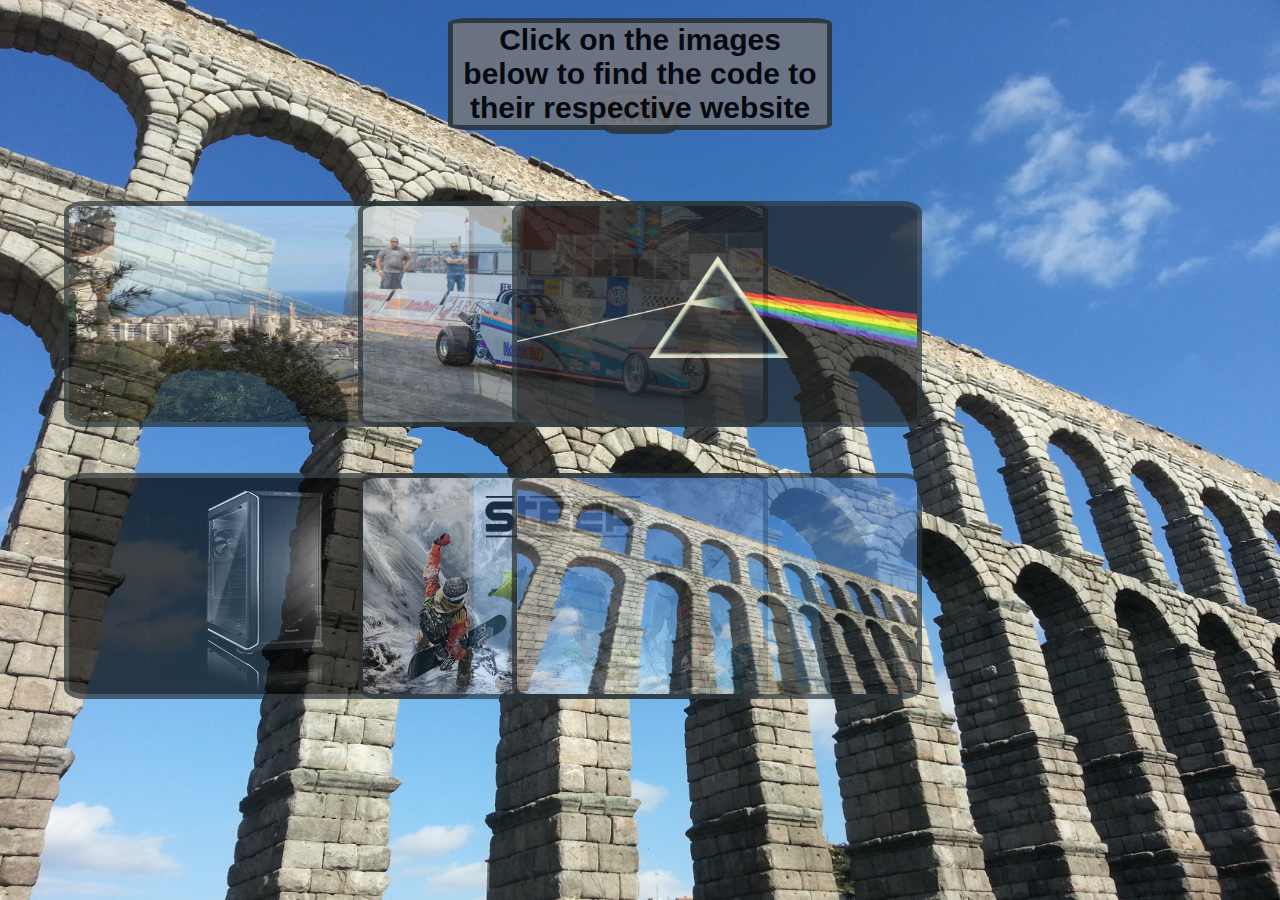
==== code1.html @ 281cc941 "Added the entire website" ====
<!DOCTYPE HTML>
<html>
<head>
      <link href='style.css' type='text/css' rel='stylesheet'/>
  <title> Select What Code You Want to See </title>
  <div class="container">
      <script src="https://ajax.googleapis.com/ajax/libs/jquery/3.2.1/jquery.min.js"></script>
</head>

<img src="Photos/RomanAquaduct.jpg" alt="background" id="RomanAquaduct">

<img src="Photos/Barcelona.jpg" alt="Photos from my spain trip" id="barcelona" title="Photo Page Code">

<img src="Photos/darkbasepro900.jpg" alt="Computer Setup" id="darkbasepro900" title="PC Page Code">

<img src="Photos/steep-ncsa-og-image.jpg" alt="Games I play" id="steep" title="Video Game Page Code">

<img src="Photos/dragracing.jpg" alt="Drag Racing" id="dragracing" title="Drag Racing Page Code">

<img src="Photos/darkside.jpg" alt="Music I like" id="darkside" title="Music Page Code">

<a href="https://csp-nuames-jsimonsen.github.io/wd-6/Dillan_Hart/codecode">
  <img src="Photos/RomanAquaduct.jpg" alt="The Code" id="html" title="Home page code">
</a>
<script>
$(document).ready(function(){
    $("#hide").click(function(){
        $("#header").hide();
    });
    $("#hide").click(function(){
        $("#hide").hide();
    });
    $("#show").click(function(){
        $("#header").show();
    });
});
</script>
<input type="button" id="hide" value="hide">
<div id="header">
  Click on the images below to find the code to their respective website
</div>
<body style="text-align:center;">



</div>
</html>

<footer>

</Footer>
---- style.css ----
* {
	margin: 0;
	padding: 0;
}
#hide{
	position: absolute;
	top: 10%;
	left:47%;
	right: 47%;
	font-size: 30px;
	font-weight: bold;
	font-family: 'Raleway', sans-serif;
		background-color: rgb(113,117,127);
	border:5px solid rgb(43,53,57);
	border-radius: 20%;
	opacity: 0.9;
}

#hide:hover{
	font-size: 40px;
	font-weight: bold;
	font-family: 'Raleway', sans-serif;
	background-color: rgb(63,67,77);
	border:5px solid rgb(43,53,57);
	border-radius: 20%;
}

#header {
	position: absolute;
	top: 2%;
	background-color: rgb(113,117,127);
	font-size: 30px;
	font-weight: bold;
		font-family: 'Raleway', sans-serif;
		left: 35%;
		right: 35%;
	border-radius: 5%;
	border:5px solid rgb(43,53,57);
	opacity: 0.9;
}


#barcelona{
	opacity: 0; transition: opacity 2s;
  position: absolute;
  opacity: 0.7;
  transition: 0.1s;
  left: 5%;
  top: 22.3%;
  height: 216px;
  width: 400px;
  border-radius: 5%;
  border:5px solid rgb(43,53,57);
	z-index: 46;
}



#barcelona:hover {
    position: absolute;
    opacity: 1;
    transition: 0.1s;
    left: 4%;
		top: 21.5%;
    height: 232.2px;
    width: 440px;
		z-index: 100;
}

#darkbasepro900{
  position: absolute;
  opacity: 0.7;
  transition: 0.1s;
  left: 5%;
  bottom: 22.3%;
  height: 216px;
  width: 400px;
  border-radius: 5%;
  border:5px solid rgb(43,53,57);
	z-index: 47;
}



#darkbasepro900:hover {
    position: absolute;
    opacity: 1;
    transition: 0.1s;
    left: 4%;
		bottom: 21.5%;
    height: 232.2px;
    width: 440px;
		z-index: 100;
}

#steep{
  position: absolute;
  opacity: 0.7;
  transition: 0.1s;
  left: 28%;
  bottom: 22.3%;
  height: 216px;
  width: 400px;
  border-radius: 5%;
  border:5px solid rgb(43,53,57);
	z-index: 48;
}



#steep:hover {
    position: absolute;
    opacity: 1;
    transition: 0.1s;
    left: 27%;
		bottom: 21.5%;
    height: 232.2px;
    width: 440px;
		z-index: 100;
}

#dragracing{
  position: absolute;
  opacity: 0.7;
  transition: 0.1s;
  left: 28%;
  top: 22.3%;
  height: 216px;
  width: 400px;
  border-radius: 5%;
  border:5px solid rgb(43,53,57);
	z-index: 49;
}



#dragracing:hover {
    position: absolute;
    opacity: 1;
    transition: 0.1s;
    left: 27%;
		top: 21.5%;
    height: 232.2px;
    width: 440px;
		z-index: 100;
}

#darkside{
  position: absolute;
  opacity: 0.7;
  transition: 0.1s;
  right: 28%;
  top: 22.3%;
  height: 216px;
  width: 400px;
  border-radius: 5%;
  border:5px solid rgb(43,53,57);
			z-index: 50;
}

#darkside:hover {
    position: absolute;
    opacity: 1;
    transition: 0.1s;
    right: 27%;
		top: 21.5%;
    height: 232.2px;
    width: 440px;
		z-index: 100;
}
#html{
  position: absolute;
  opacity: 0.7;
  transition: 0.1s;
  right: 28%;
  bottom: 22.3%;
  height: 216px;
  width: 400px;
  border-radius: 5%;
  border:5px solid rgb(43,53,57);
			z-index: 50;
}

#html:hover {
    position: absolute;
    opacity: 1;
    transition: 0.1s;
    right: 27%;
		bottom: 21.5%;
    height: 232.2px;
    width: 440px;
		z-index: 100;
}

#tony{
	opacity: 0; transition: opacity 2s;
  position: absolute;
  opacity: 0.7;
  transition: 0.1s;
  right: 5%;
  bottom: 22.3%;
  height: 216px;
  width: 400px;
  border-radius: 5%;
  border:5px solid rgb(43,53,57);
	z-index: 46;
}



#tony:hover {
    position: absolute;
    opacity: 1;
    transition: 0.1s;
    right: 4%;
		bottom: 21.5%;
    height: 232.2px;
    width: 440px;
		z-index: 100;
}

#credits{
	opacity: 0; transition: opacity 2s;
  position: absolute;
  opacity: 0.7;
  transition: 0.1s;
  right: 5%;
  top: 22.3%;
  height: 216px;
  width: 400px;
  border-radius: 5%;
  border:5px solid rgb(43,53,57);
	z-index: 46;
}



#Credits:hover {
    position: absolute;
    opacity: 1;
    transition: 0.1s;
    right: 4%;
		top: 21.5%;
    height: 232.2px;
    width: 440px;
		z-index: 100;
}

#RomanAquaduct{
  position: absolute;
  z-index: -1;
  width:100%;
  height:100%;
  top: 0%;
  left: 0%;
  opacity: 1;
}


body {
  background-color: rgba(0,100,255,0.65);
	font-family: 'Raleway', sans-serif;
	overflow: hidden;
}




h1 {
  color: #fff;
  font-family: 'LucidaConsole', monospace;
  font-size: 52px;
  font-weight: 900;
  text-align: center;
  text-shadow: 0px 2px 4px rgba(34,62,66,.75);
}

table {
    border-collapse: collapse;
}

table, td, th {
    border: 1px solid black;
}
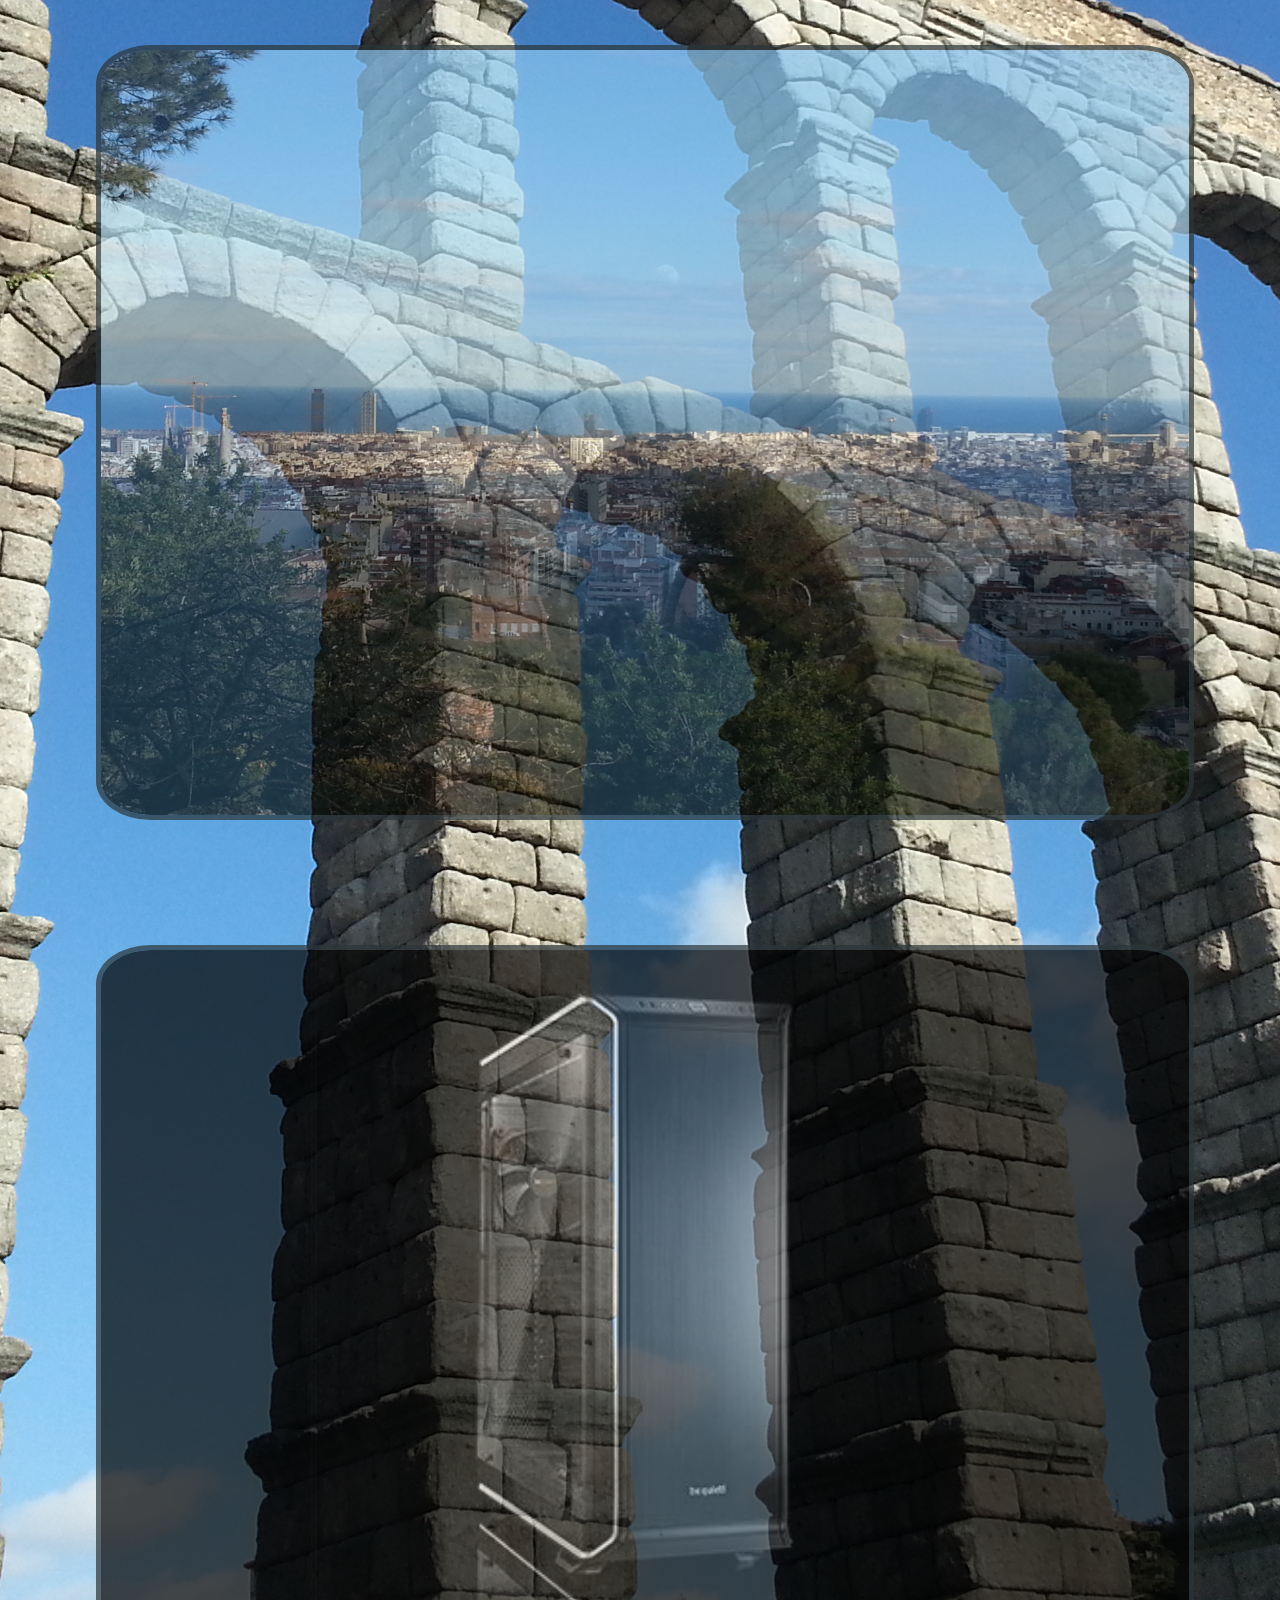
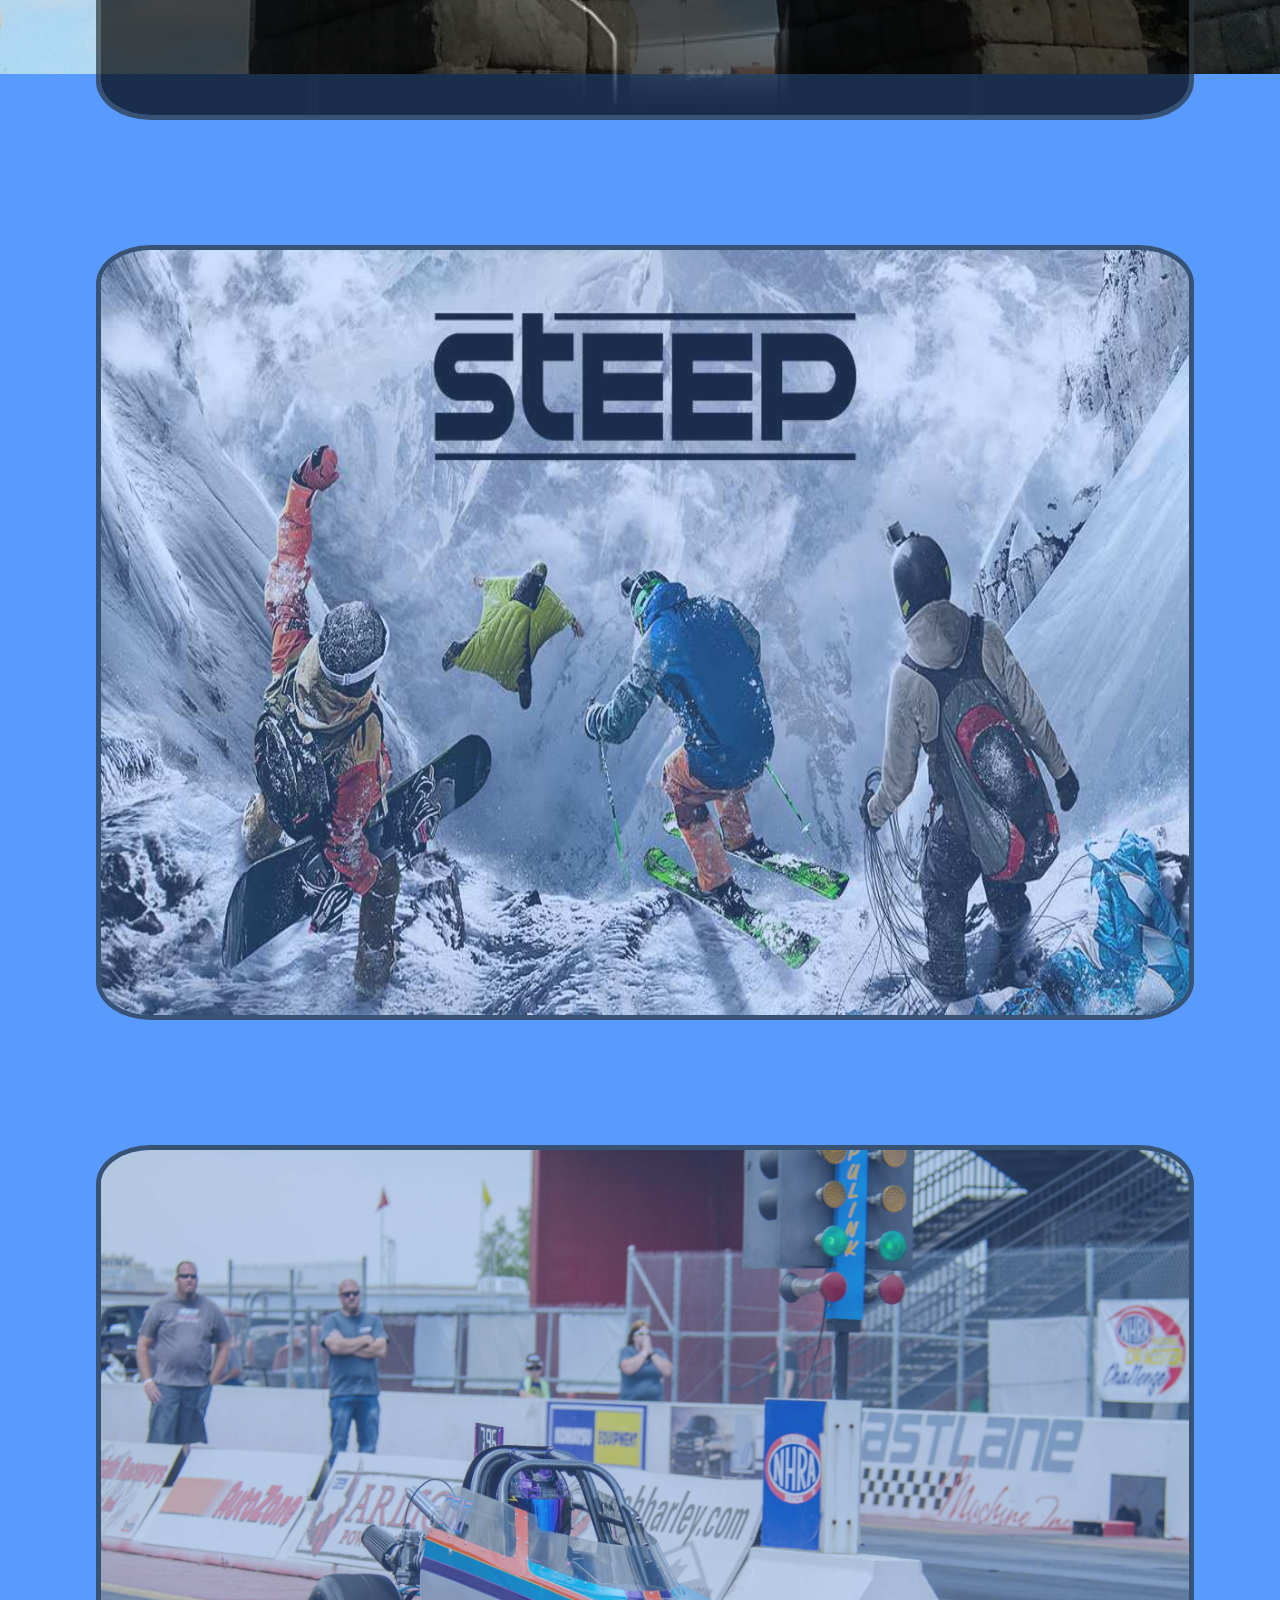
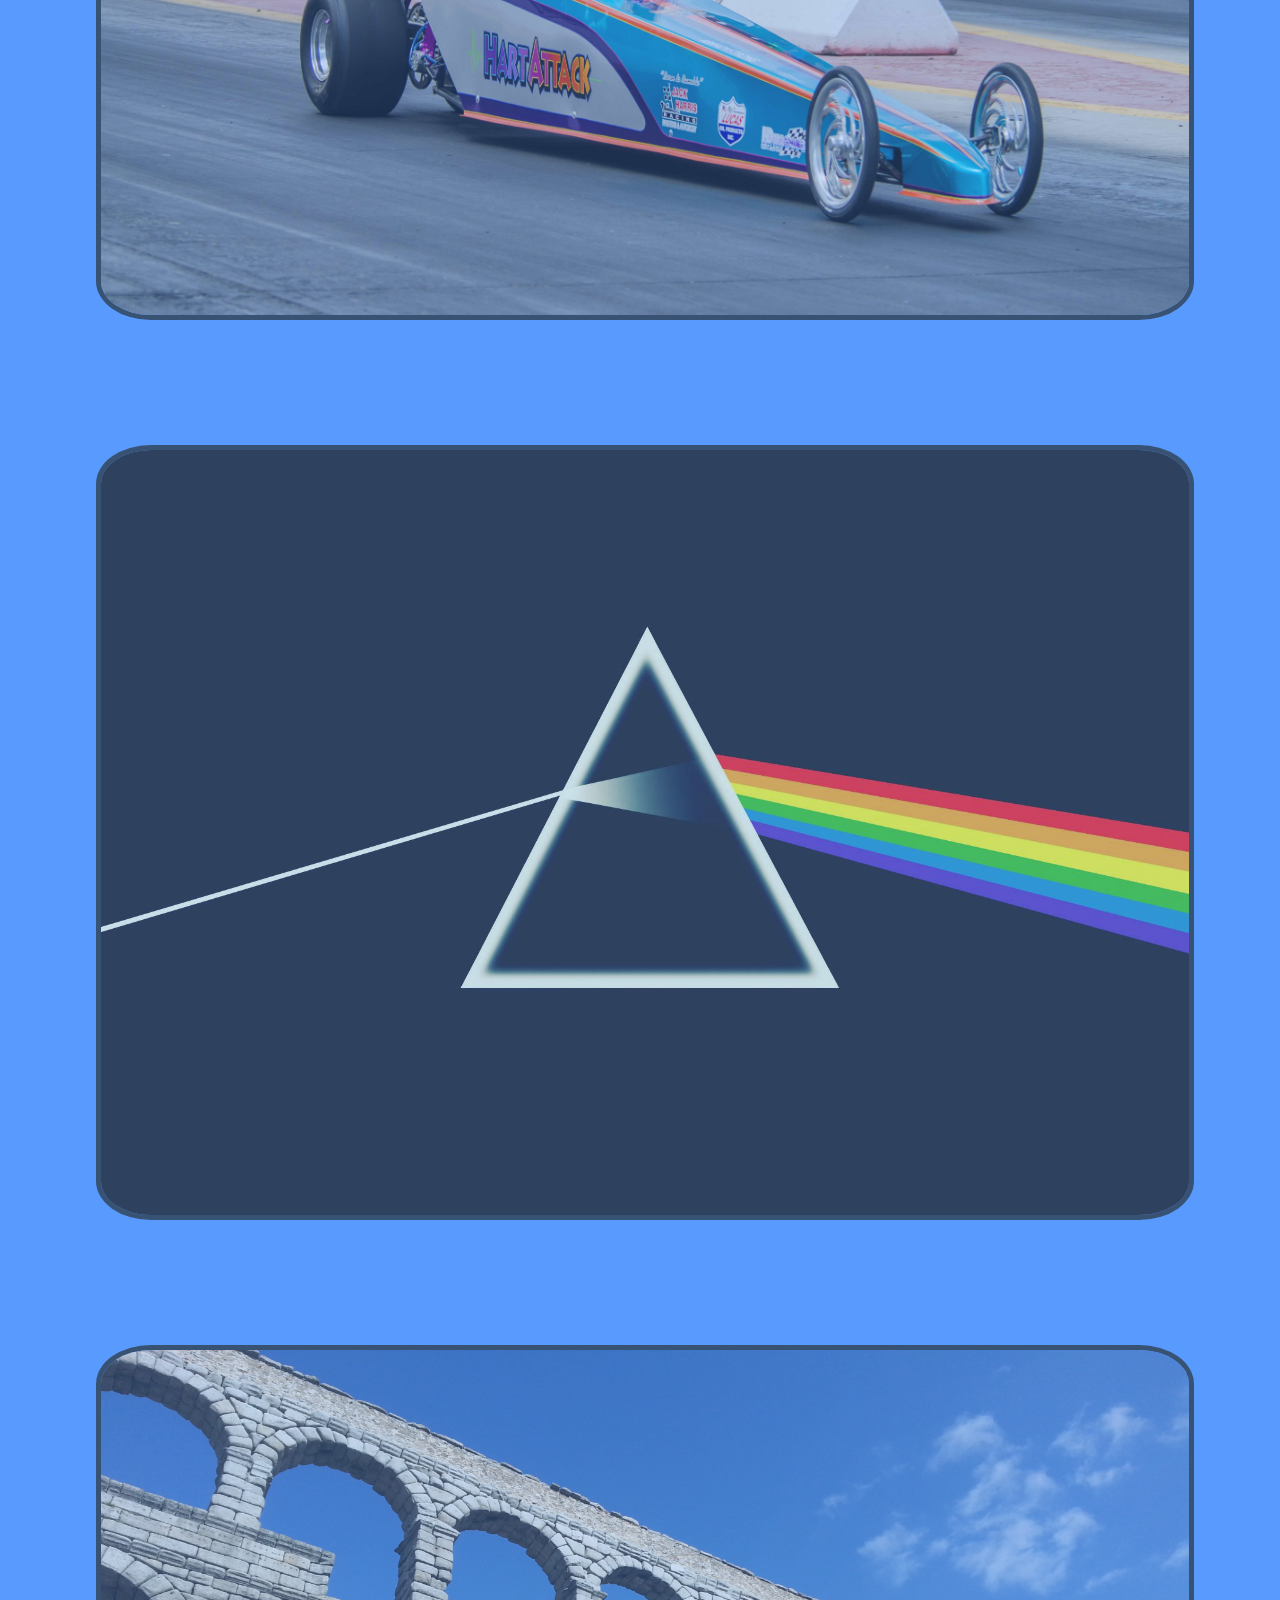
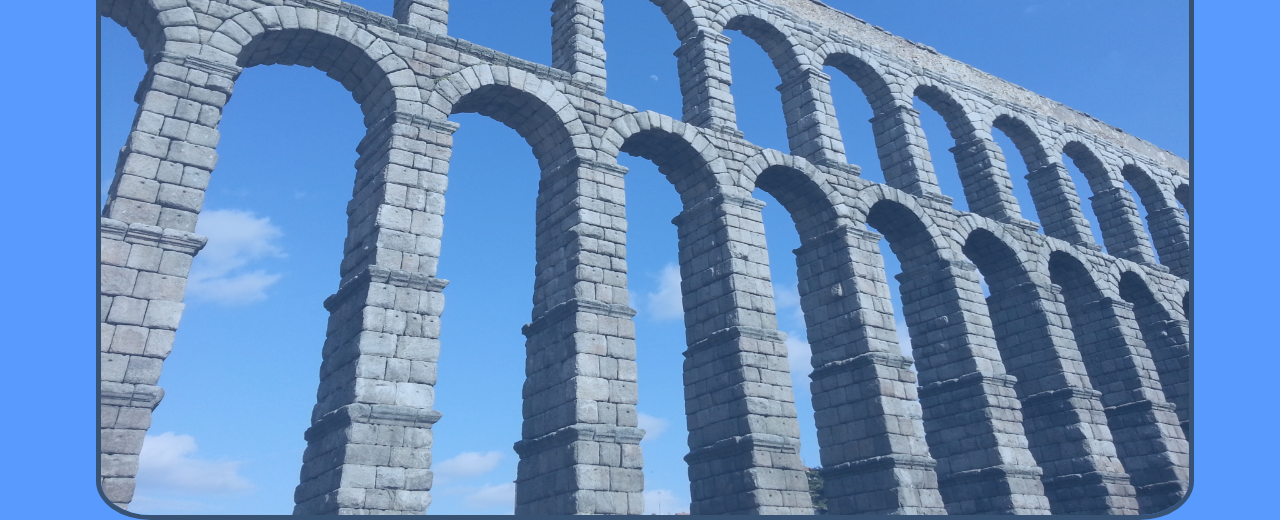
==== commit c8c57e78: "work" ====
--- a/code1.html
+++ b/code1.html
@@ -22,23 +22,8 @@
 <a href="https://csp-nuames-jsimonsen.github.io/wd-6/Dillan_Hart/codecode">
   <img src="Photos/RomanAquaduct.jpg" alt="The Code" id="html" title="Home page code">
 </a>
-<script>
-$(document).ready(function(){
-    $("#hide").click(function(){
-        $("#header").hide();
-    });
-    $("#hide").click(function(){
-        $("#hide").hide();
-    });
-    $("#show").click(function(){
-        $("#header").show();
-    });
-});
-</script>
-<input type="button" id="hide" value="hide">
-<div id="header">
-  Click on the images below to find the code to their respective website
-</div>
+
+
 <body style="text-align:center;">
 
 
--- a/style.css
+++ b/style.css
@@ -2,265 +2,216 @@
 	margin: 0;
 	padding: 0;
 }
-#hide{
-	position: absolute;
-	top: 10%;
-	left:47%;
-	right: 47%;
-	font-size: 30px;
-	font-weight: bold;
-	font-family: 'Raleway', sans-serif;
-		background-color: rgb(113,117,127);
-	border:5px solid rgb(43,53,57);
-	border-radius: 20%;
-	opacity: 0.9;
-}
-
-#hide:hover{
-	font-size: 40px;
-	font-weight: bold;
-	font-family: 'Raleway', sans-serif;
-	background-color: rgb(63,67,77);
-	border:5px solid rgb(43,53,57);
-	border-radius: 20%;
-}
-
-#header {
-	position: absolute;
-	top: 2%;
-	background-color: rgb(113,117,127);
-	font-size: 30px;
-	font-weight: bold;
-		font-family: 'Raleway', sans-serif;
-		left: 35%;
-		right: 35%;
-	border-radius: 5%;
-	border:5px solid rgb(43,53,57);
-	opacity: 0.9;
-}
-
-
+
+#hidden{
+	position: absolute;
+  opacity: 0;
+  transition: 0.1s;
+  left: 7.5%;
+  top: 600%;
+  height: 1%;
+  width: 85%;
+  border-radius: 5%;
+  border:5px solid rgb(43,53,57);
+	z-index: 47;
+}
 #barcelona{
-	opacity: 0; transition: opacity 2s;
-  position: absolute;
+	position: absolute;
   opacity: 0.7;
   transition: 0.1s;
-  left: 5%;
-  top: 22.3%;
-  height: 216px;
-  width: 400px;
+  left: 7.5%;
+  top: 5%;
+  height: 85%;
+  width: 85%;
   border-radius: 5%;
   border:5px solid rgb(43,53,57);
-	z-index: 46;
-}
-
-
+	z-index: 47;
+}
 
 #barcelona:hover {
     position: absolute;
     opacity: 1;
     transition: 0.1s;
-    left: 4%;
-		top: 21.5%;
-    height: 232.2px;
-    width: 440px;
+    left: 3%;
+		top: 3%;
+    height: 94%;
+    width: 94%;
 		z-index: 100;
 }
 
+
 #darkbasepro900{
-  position: absolute;
-  opacity: 0.7;
-  transition: 0.1s;
-  left: 5%;
-  bottom: 22.3%;
-  height: 216px;
-  width: 400px;
-  border-radius: 5%;
-  border:5px solid rgb(43,53,57);
+	position: absolute;
+	opacity: 0.7;
+	transition: 0.1s;
+	left: 7.5%;
+	top: 105%;
+	height: 85%;
+	width: 85%;
+	border-radius: 5%;
+	border:5px solid rgb(43,53,57);
 	z-index: 47;
 }
 
 
 
 #darkbasepro900:hover {
-    position: absolute;
-    opacity: 1;
-    transition: 0.1s;
-    left: 4%;
-		bottom: 21.5%;
-    height: 232.2px;
-    width: 440px;
-		z-index: 100;
+	position: absolute;
+	opacity: 1;
+	transition: 0.1s;
+	left: 3%;
+	top: 103%;
+	height: 94%;
+	width: 94%;
+	z-index: 100;
 }
 
 #steep{
-  position: absolute;
-  opacity: 0.7;
-  transition: 0.1s;
-  left: 28%;
-  bottom: 22.3%;
-  height: 216px;
-  width: 400px;
-  border-radius: 5%;
-  border:5px solid rgb(43,53,57);
-	z-index: 48;
+	position: absolute;
+	opacity: 0.7;
+	transition: 0.1s;
+	left: 7.5%;
+	top: 205%;
+	height: 85%;
+	width: 85%;
+	border-radius: 5%;
+	border:5px solid rgb(43,53,57);
+	z-index: 47;
 }
 
 
 
 #steep:hover {
-    position: absolute;
-    opacity: 1;
-    transition: 0.1s;
-    left: 27%;
-		bottom: 21.5%;
-    height: 232.2px;
-    width: 440px;
-		z-index: 100;
+	position: absolute;
+	opacity: 1;
+	transition: 0.1s;
+	left: 3%;
+	top: 203%;
+	height: 94%;
+	width: 94%;
+	z-index: 100;
 }
 
 #dragracing{
-  position: absolute;
-  opacity: 0.7;
-  transition: 0.1s;
-  left: 28%;
-  top: 22.3%;
-  height: 216px;
-  width: 400px;
-  border-radius: 5%;
-  border:5px solid rgb(43,53,57);
-	z-index: 49;
+	position: absolute;
+	opacity: 0.7;
+	transition: 0.1s;
+	left: 7.5%;
+	top: 305%;
+	height: 85%;
+	width: 85%;
+	border-radius: 5%;
+	border:5px solid rgb(43,53,57);
+	z-index: 47;
 }
 
 
 
 #dragracing:hover {
-    position: absolute;
-    opacity: 1;
-    transition: 0.1s;
-    left: 27%;
-		top: 21.5%;
-    height: 232.2px;
-    width: 440px;
-		z-index: 100;
+	position: absolute;
+	opacity: 1;
+	transition: 0.1s;
+	left: 3%;
+	top: 303%;
+	height: 94%;
+	width: 94%;
+	z-index: 100;
 }
 
 #darkside{
-  position: absolute;
-  opacity: 0.7;
-  transition: 0.1s;
-  right: 28%;
-  top: 22.3%;
-  height: 216px;
-  width: 400px;
-  border-radius: 5%;
-  border:5px solid rgb(43,53,57);
-			z-index: 50;
+	position: absolute;
+	opacity: 0.7;
+	transition: 0.1s;
+	left: 7.5%;
+	top: 405%;
+	height: 85%;
+	width: 85%;
+	border-radius: 5%;
+	border:5px solid rgb(43,53,57);
+	z-index: 47;
 }
 
 #darkside:hover {
-    position: absolute;
-    opacity: 1;
-    transition: 0.1s;
-    right: 27%;
-		top: 21.5%;
-    height: 232.2px;
-    width: 440px;
-		z-index: 100;
+	position: absolute;
+	opacity: 1;
+	transition: 0.1s;
+	left: 3%;
+	top: 403%;
+	height: 94%;
+	width: 94%;
+	z-index: 100;
 }
 #html{
-  position: absolute;
-  opacity: 0.7;
-  transition: 0.1s;
-  right: 28%;
-  bottom: 22.3%;
-  height: 216px;
-  width: 400px;
-  border-radius: 5%;
-  border:5px solid rgb(43,53,57);
-			z-index: 50;
-}
+	position: absolute;
+	opacity: 0.7;
+	transition: 0.1s;
+	left: 7.5%;
+	top: 505%;
+	height: 85%;
+	width: 85%;
+	border-radius: 5%;
+	border:5px solid rgb(43,53,57);
+	z-index: 47;
+}
+
 
 #html:hover {
-    position: absolute;
-    opacity: 1;
-    transition: 0.1s;
-    right: 27%;
-		bottom: 21.5%;
-    height: 232.2px;
-    width: 440px;
-		z-index: 100;
+	position: absolute;
+	opacity: 1;
+	transition: 0.1s;
+	left: 3%;
+	top: 503%;
+	height: 94%;
+	width: 94%;
+	z-index: 100;
 }
 
 #tony{
-	opacity: 0; transition: opacity 2s;
-  position: absolute;
-  opacity: 0.7;
-  transition: 0.1s;
-  right: 5%;
-  bottom: 22.3%;
-  height: 216px;
-  width: 400px;
-  border-radius: 5%;
-  border:5px solid rgb(43,53,57);
-	z-index: 46;
+	position: absolute;
+	opacity: 0.7;
+	transition: 0.1s;
+	left: 7.5%;
+	top: 605%;
+	height: 85%;
+	width: 85%;
+	border-radius: 5%;
+	border:5px solid rgb(43,53,57);
+	z-index: 47;
+}
 }
 
 
 
 #tony:hover {
-    position: absolute;
-    opacity: 1;
-    transition: 0.1s;
-    right: 4%;
-		bottom: 21.5%;
-    height: 232.2px;
-    width: 440px;
-		z-index: 100;
-}
-
-#credits{
-	opacity: 0; transition: opacity 2s;
-  position: absolute;
-  opacity: 0.7;
-  transition: 0.1s;
-  right: 5%;
-  top: 22.3%;
-  height: 216px;
-  width: 400px;
-  border-radius: 5%;
-  border:5px solid rgb(43,53,57);
-	z-index: 46;
-}
-
-
-
-#Credits:hover {
-    position: absolute;
-    opacity: 1;
-    transition: 0.1s;
-    right: 4%;
-		top: 21.5%;
-    height: 232.2px;
-    width: 440px;
-		z-index: 100;
-}
-
-#RomanAquaduct{
-  position: absolute;
-  z-index: -1;
-  width:100%;
-  height:100%;
-  top: 0%;
-  left: 0%;
-  opacity: 1;
-}
-
+	position: absolute;
+	opacity: 1;
+	transition: 0.1s;
+	left: 3%;
+	top: 603%;
+	height: 94%;
+	width: 94%;
+	z-index: 100;
+}
+
+
+
+html, body {
+	height: 100%;
+	width: 100%;
+}
 
 body {
+  background-image: url(Photos/RomanAquaduct.jpg);
+  background-repeat: no-repeat;
+  background-attachment: fixed;
+  background-position: center;
+	align-items: center;
   background-color: rgba(0,100,255,0.65);
+	display: flex;
 	font-family: 'Raleway', sans-serif;
-	overflow: hidden;
+	flex-direction: column;
+	justify-content: center;
+overflow: visible;
 }
 
 
